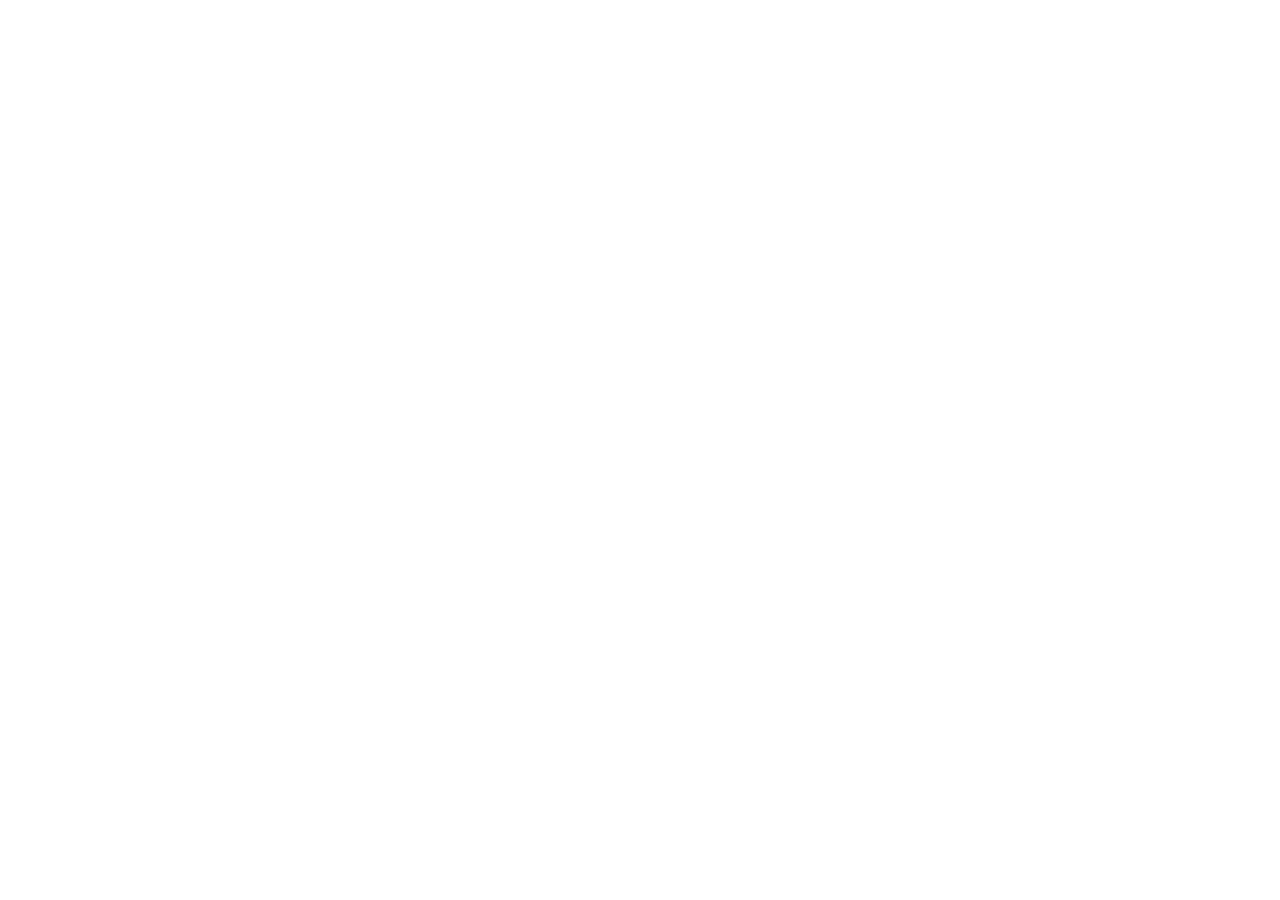
==== index.html @ d39bd147 "Weekend Assignment Starting" ====
<!DOCTYPE html>
<html lang="en">
<head>
    <meta charset="UTF-8">
    <meta name="viewport" content="width=device-width, initial-scale=1.0">
    <title>Dashboard</title>
</head>
<body>
    <!-- 
 A dashboard displaying a welcome message and student statistics.
 A student registration form.
 A student records section displaying registered students.
 A student search feature.
 A student performance summary
    -->
 
 </div>
</body>
</html>
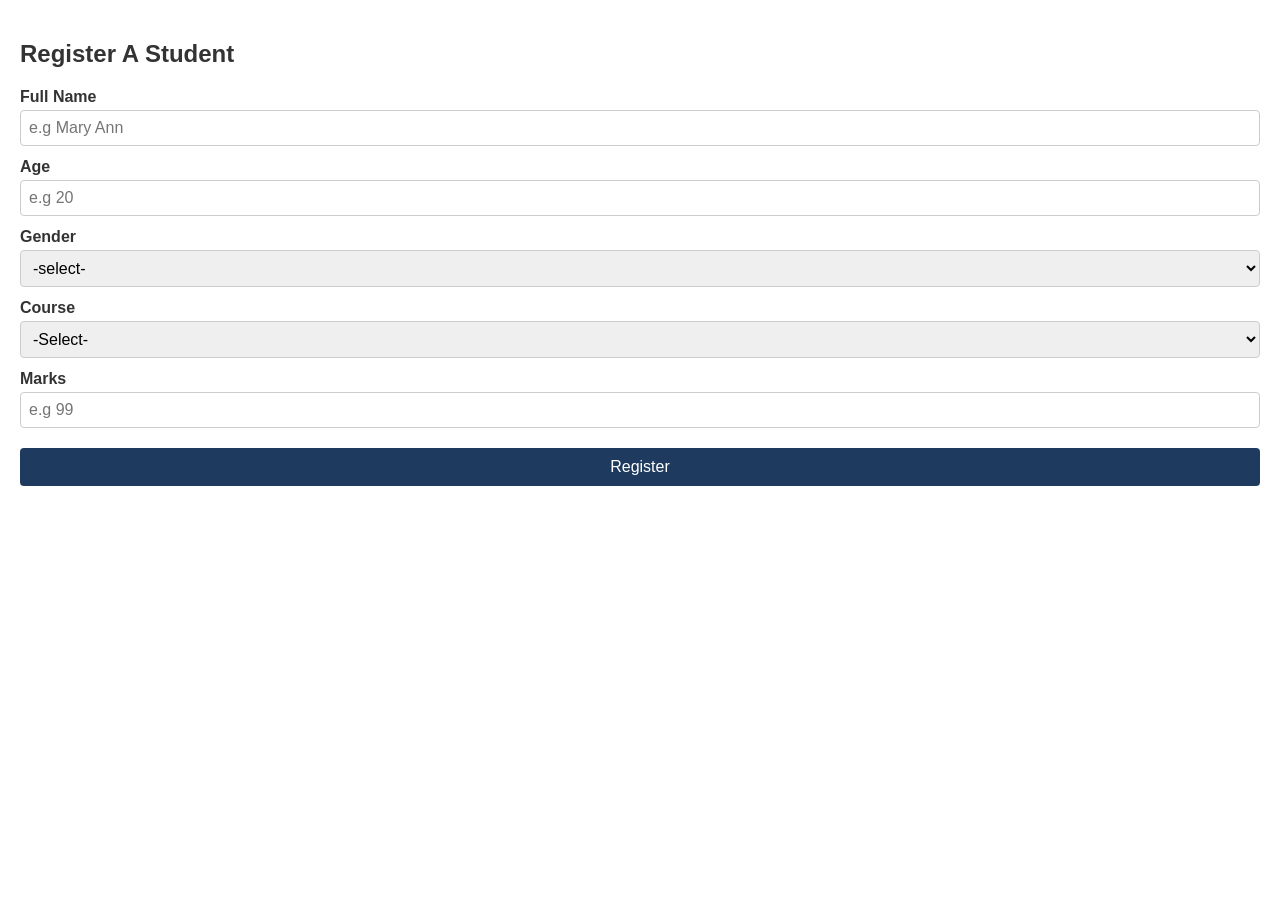
==== commit a813a3ae: "student reg form done" ====
--- a/index.html
+++ b/index.html
@@ -4,6 +4,7 @@
     <meta charset="UTF-8">
     <meta name="viewport" content="width=device-width, initial-scale=1.0">
     <title>Dashboard</title>
+    <link rel="stylesheet" href="style.css"
 </head>
 <body>
     <!-- 
@@ -13,7 +14,43 @@
  A student search feature.
  A student performance summary
     -->
- 
+ <section id="registration">
+    <h2> Register A Student</h2>
+    <form id="student-form">
+        <label for="name">Full Name</label>
+        <input type="text" id="name" placeholder="e.g Mary Ann">
+
+        <label for="age">Age</label>
+        <input type="number" id="age" placeholder="e.g 20">
+
+        <label for="gender">Gender</label>
+        <select id="gender">
+            <option value="">-select-</option>
+            <option value="Female">Female</option>
+            <option value="Male">Male</option>
+        </select>
+
+        <label for="course">Course</label>
+        <select id="course">
+            <option value="">-Select-</option>
+            <option value="Software Development">Software Development</option>
+            <option value="Graphic Design">Graphic Design</option>
+            <option value="Data Analysis">Data Analysis</option>
+            <option value="Quality Analysis">Quality Analysis</option>
+            <option value="Computer Science">Computer Science</option>
+            <option value="Information Technology">Information Technology</option>
+        </select>
+
+        <label for="marks">Marks</label>
+        <input type="number" id="marks" placeholder="e.g 99">
+
+        <button type="submit">Register</button>
+    </form>
+
+    <p id="message"></p> <!--when the info is invalid results show here-->
+ </section>
+ <!--end of our student registration form-->
  </div>
+ <script src="script.js"></script>
 </body>
 </html>
--- a/style.css
+++ b/style.css
@@ -0,0 +1,65 @@
+* {
+  box-sizing: border-box;
+}
+
+body {
+  font-family: Arial, sans-serif;
+  background-color: #ffffff;
+  color: #333;
+  margin: 0;
+  padding: 20px;
+}
+
+h1 {
+  text-align: center;
+  color: #1e3a5f;
+}
+label {
+  display: block;
+  margin-top: 12px;
+  font-weight: bold;
+}
+
+input,
+select {
+  width: 100%;
+  padding: 8px;
+  margin-top: 4px;
+  border: 1px solid #ccc;
+  border-radius: 4px;
+  font-size: 1rem;
+}
+
+input:focus,
+select:focus {
+  outline: none;
+  border-color: #1e3a5f;
+}
+
+/* The button */
+button {
+  width: 100%;
+  margin-top: 20px;
+  padding: 10px;
+  background-color: #1e3a5f;
+  color: white;
+  border: none;
+  border-radius: 4px;
+  font-size: 1rem;
+  cursor: pointer;
+}
+
+button:hover {
+  background-color: #2c5282;
+}
+
+/* Error and success messages */
+.error {
+  color: #c53030;
+  font-weight: bold;
+}
+
+.success {
+  color: #2f855a;
+  font-weight: bold;
+}
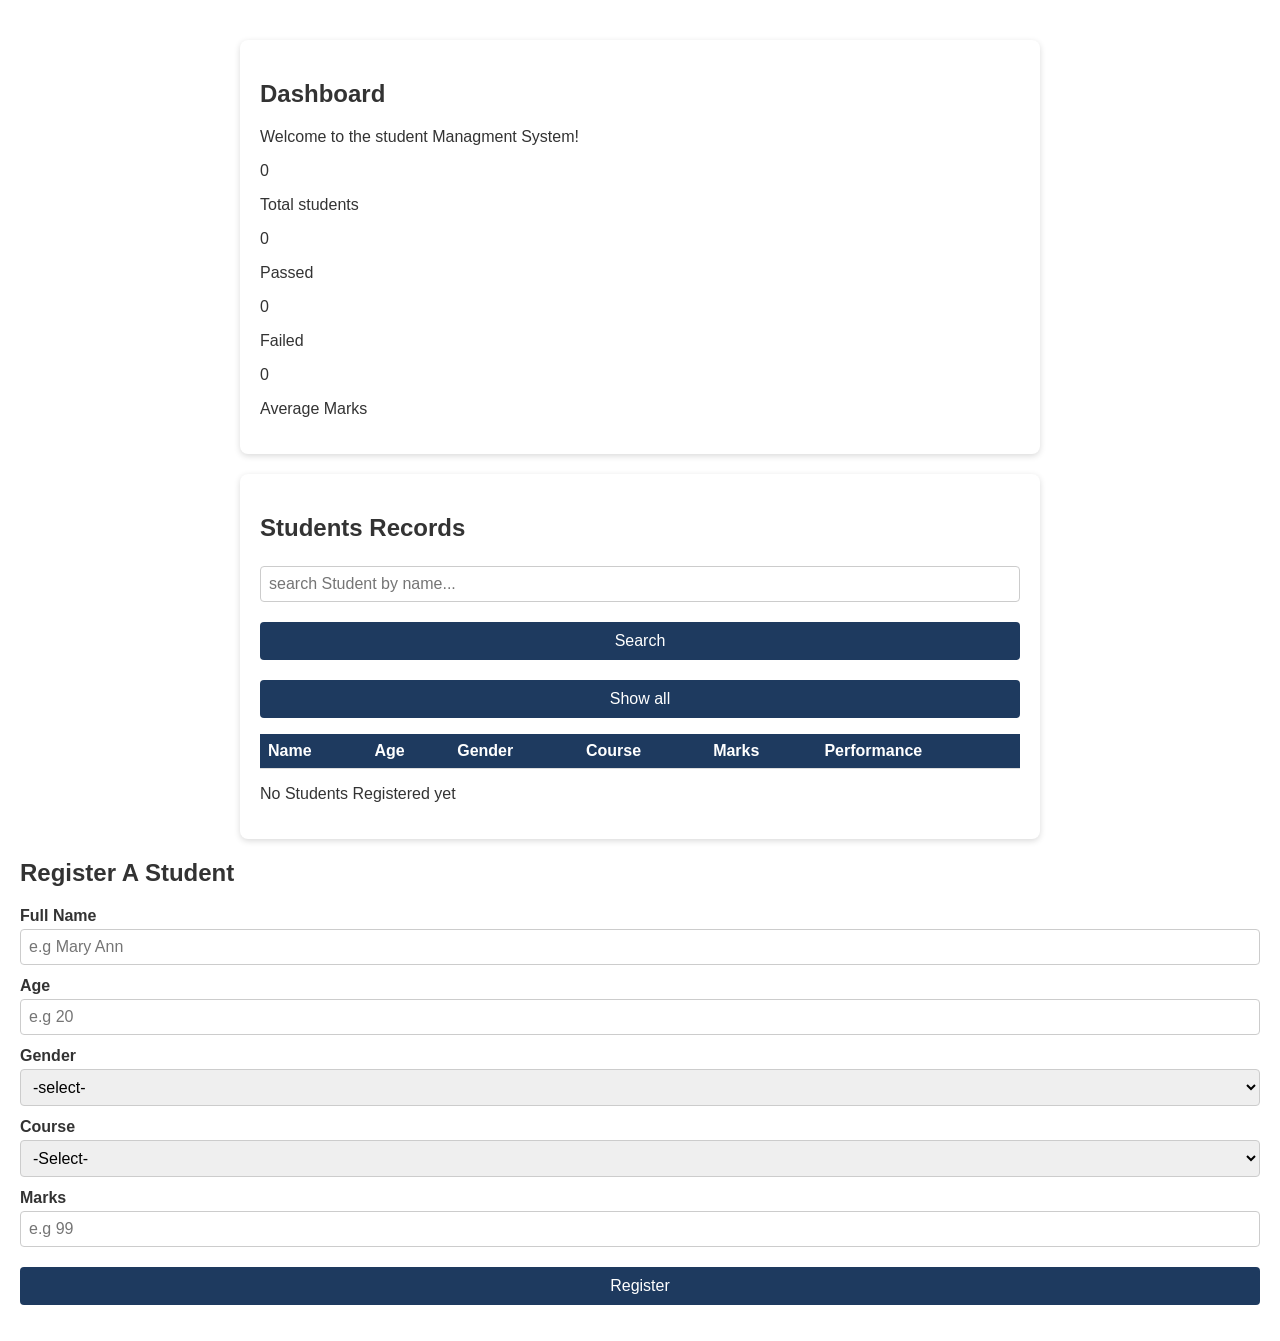
==== commit 392d0a7a: "Dashboard and search button" ====
--- a/index.html
+++ b/index.html
@@ -4,15 +4,70 @@
     <meta charset="UTF-8">
     <meta name="viewport" content="width=device-width, initial-scale=1.0">
     <title>Dashboard</title>
-    <link rel="stylesheet" href="style.css"
+    <link rel="stylesheet" href="style.css">
 </head>
 <body>
+
+    <section id="dashboard">
+        <h2>Dashboard</h2>
+        <p>Welcome to the student Managment System!</p>
+
+        <div class="statistics">
+            <div class="statistics-box">
+                <span id="total-students">0</span>
+                <p>Total students</p>
+            </div>
+
+            <div class="statistics-box">
+                <span id="total-passed">0</span>
+                <p>Passed</p>
+            </div>
+
+            <div class="statistics-box">
+                <span id="total-failed">0</span>
+                <p>Failed</p>
+            </div>
+
+            <div class="statistics-box">
+                <span id="average-marks">0</span>
+                <p>Average Marks</p>
+            </div>
+        </div>
+    </section>
+
+    <!--Records-->
+    <section id="records">
+        <h2>Students Records</h2>
+
+        <div id="search-area">
+            <input type="text" id="search-input" placeholder="search Student by name...">
+            <button id="search-button">Search</button>
+            <button id="clear-button">Show all</button>
+        </div>
+
+        <p id="search-message>"></p>
+
+        <table>
+            <thead>
+                <tr>
+                    <th>Name</th>
+                    <th>Age</th>
+                    <th>Gender</th>
+                    <th>Course</th>
+                    <th>Marks</th>
+                    <th>Performance</th>
+                </tr>
+            </thead>
+            <tbody id="records-body"></tbody>
+        </table>
+
+        <p id="no-records">No Students Registered yet</p>
+        
+    </section>
     <!-- 
  A dashboard displaying a welcome message and student statistics.
  A student registration form.
- A student records section displaying registered students.
- A student search feature.
- A student performance summary
+ 
     -->
  <section id="registration">
     <h2> Register A Student</h2>
@@ -51,6 +106,7 @@
  </section>
  <!--end of our student registration form-->
  </div>
+
  <script src="script.js"></script>
 </body>
 </html>
--- a/style.css
+++ b/style.css
@@ -8,6 +8,57 @@
   color: #333;
   margin: 0;
   padding: 20px;
+}
+
+#dashboard,
+#records {
+  background-color: white;
+  max-width: 800px;
+  margin: 20px auto;
+  padding: 20px;
+  border-radius: 8px;
+  box-shadow: 0 2px 6px rgba(0, 0, 0, 0.15);
+}
+
+.stats {
+  display: flex;
+  gap: 12px;
+  flex-wrap: wrap;
+}
+
+.stat-box {
+  flex: 1;
+  min-width: 140px;
+  background-color: #eef2f7;
+  padding: 12px;
+  border-radius: 6px;
+  text-align: center;
+}
+
+.stat-box span {
+  font-size: 2rem;
+  font-weight: bold;
+  color: #1e3a5f;
+}
+
+.stat-box p {
+  margin: 4px 0 0;
+}
+
+table {
+  width: 100%;
+  border-collapse: collapse;
+}
+
+th, td {
+  padding: 8px;
+  text-align: left;
+  border-bottom: 1px solid #ddd;
+}
+
+th {
+  background-color: #1e3a5f;
+  color: white;
 }
 
 h1 {
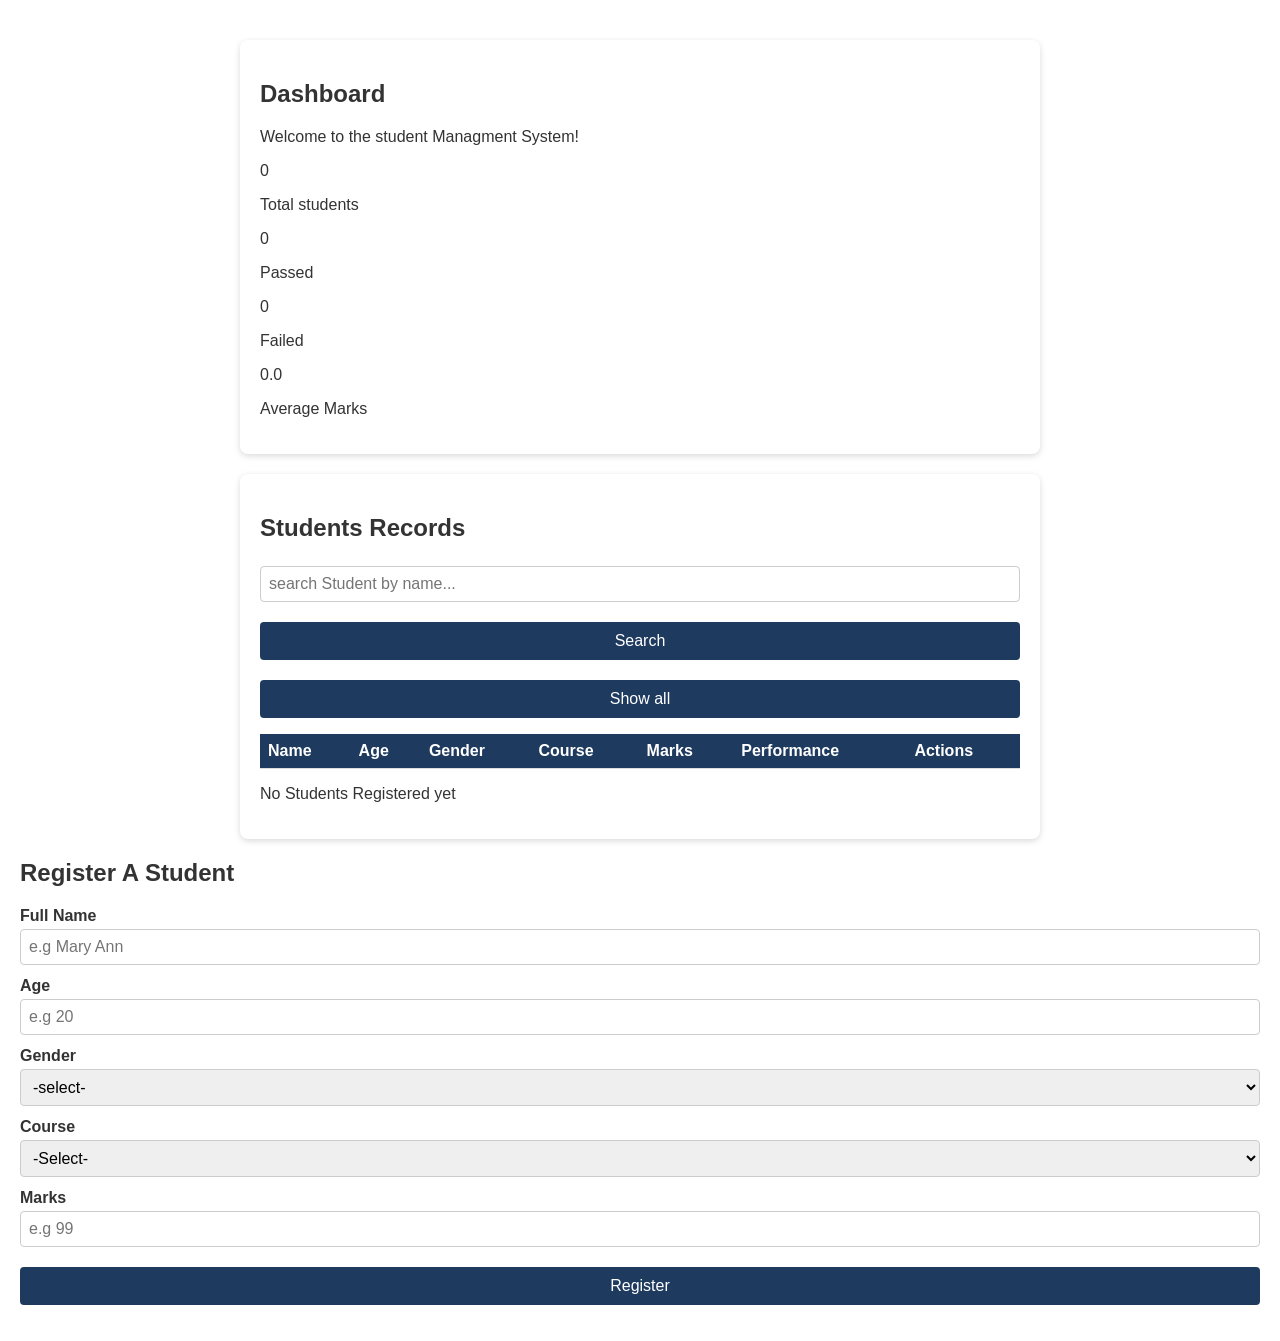
==== commit cb7d1c4d: "update section" ====
--- a/index.html
+++ b/index.html
@@ -45,7 +45,7 @@
             <button id="clear-button">Show all</button>
         </div>
 
-        <p id="search-message>"></p>
+        <p id="search-message"></p>
 
         <table>
             <thead>
@@ -56,6 +56,7 @@
                     <th>Course</th>
                     <th>Marks</th>
                     <th>Performance</th>
+                    <th>Actions</th>
                 </tr>
             </thead>
             <tbody id="records-body"></tbody>
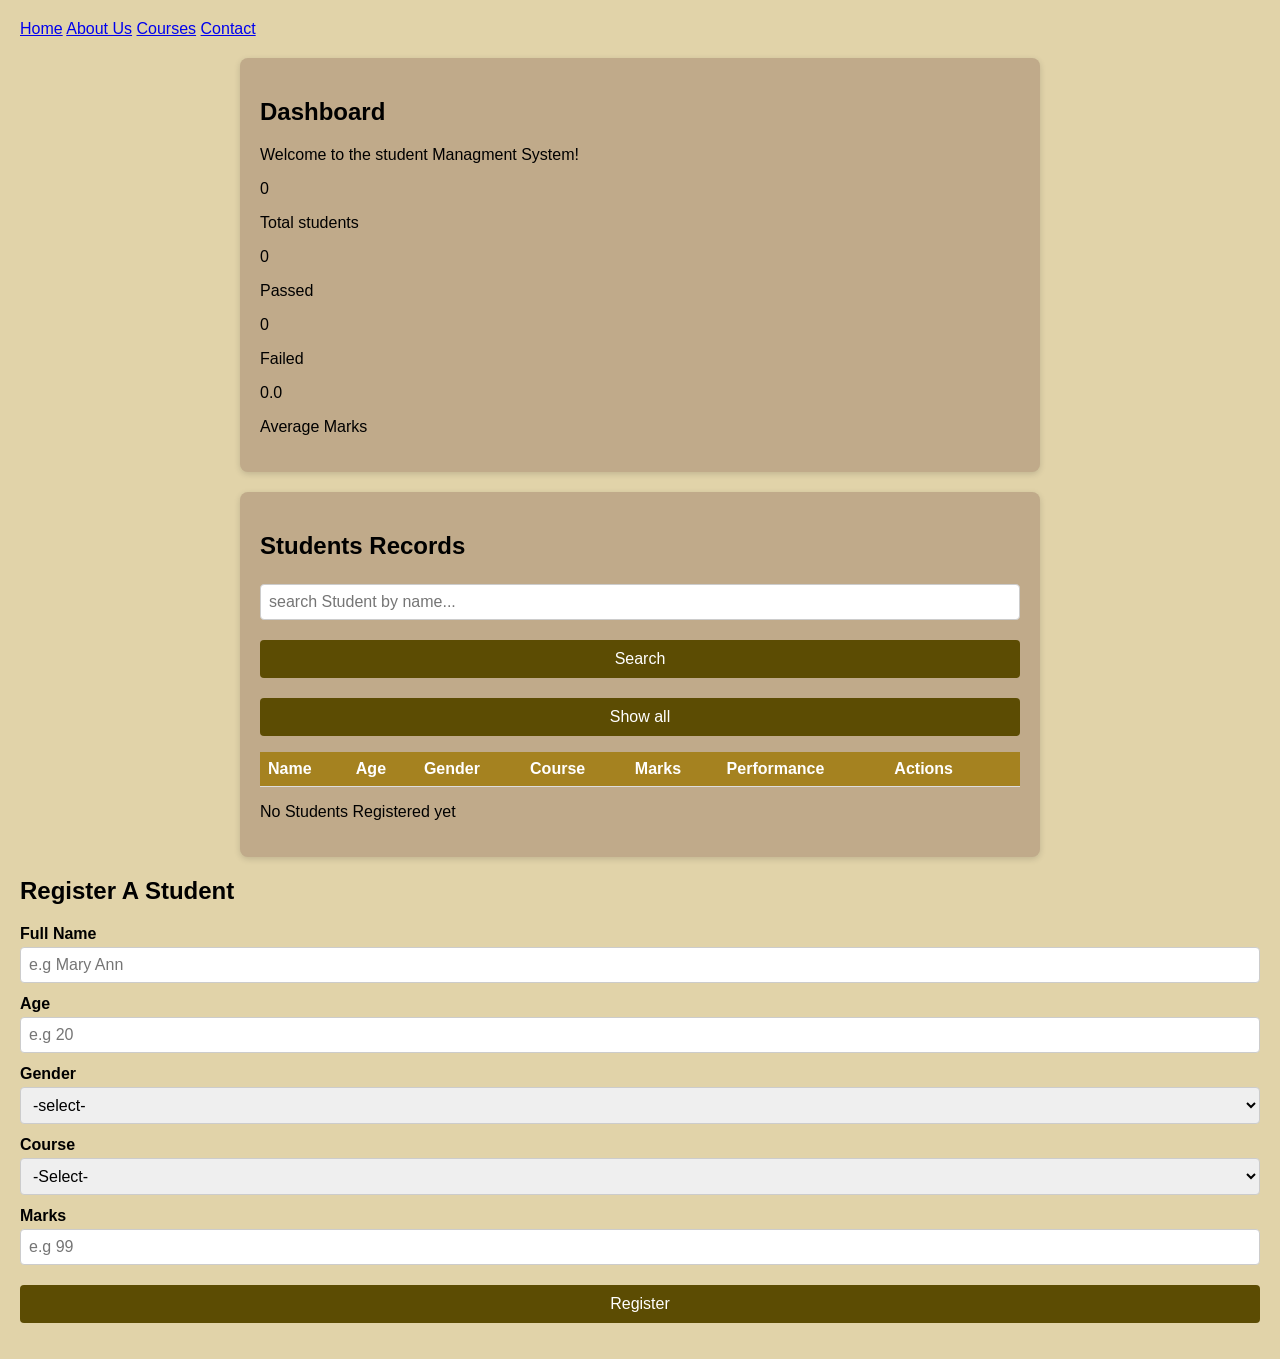
==== commit e2e80460: "css colors" ====
--- a/index.html
+++ b/index.html
@@ -7,6 +7,12 @@
     <link rel="stylesheet" href="style.css">
 </head>
 <body>
+<nav>
+        <a href="index.html">Home</a>
+        <a href="about.html">About Us</a>
+        <a href="courses.html">Courses</a>
+        <a href="contact.html">Contact</a>
+</nav>
 
     <section id="dashboard">
         <h2>Dashboard</h2>
@@ -57,6 +63,7 @@
                     <th>Marks</th>
                     <th>Performance</th>
                     <th>Actions</th>
+                    <th></th> <!--trying to even out the space-->
                 </tr>
             </thead>
             <tbody id="records-body"></tbody>
@@ -65,11 +72,8 @@
         <p id="no-records">No Students Registered yet</p>
         
     </section>
-    <!-- 
- A dashboard displaying a welcome message and student statistics.
- A student registration form.
- 
-    -->
+
+    <!--  registering    -->
  <section id="registration">
     <h2> Register A Student</h2>
     <form id="student-form">
--- a/style.css
+++ b/style.css
@@ -4,15 +4,15 @@
 
 body {
   font-family: Arial, sans-serif;
-  background-color: #ffffff;
-  color: #333;
+  background-color: #e1d3a9;
+  color: black;
   margin: 0;
   padding: 20px;
 }
 
 #dashboard,
 #records {
-  background-color: white;
+  background-color: #c0aa8a;
   max-width: 800px;
   margin: 20px auto;
   padding: 20px;
@@ -57,13 +57,13 @@
 }
 
 th {
-  background-color: #1e3a5f;
+  background-color: #a58220;
   color: white;
 }
 
 h1 {
   text-align: center;
-  color: #1e3a5f;
+  color: #131210;
 }
 label {
   display: block;
@@ -92,7 +92,7 @@
   width: 100%;
   margin-top: 20px;
   padding: 10px;
-  background-color: #1e3a5f;
+  background-color: #5c4c03;
   color: white;
   border: none;
   border-radius: 4px;
@@ -101,7 +101,7 @@
 }
 
 button:hover {
-  background-color: #2c5282;
+  background-color: #c76f1d;
 }
 
 /* Error and success messages */
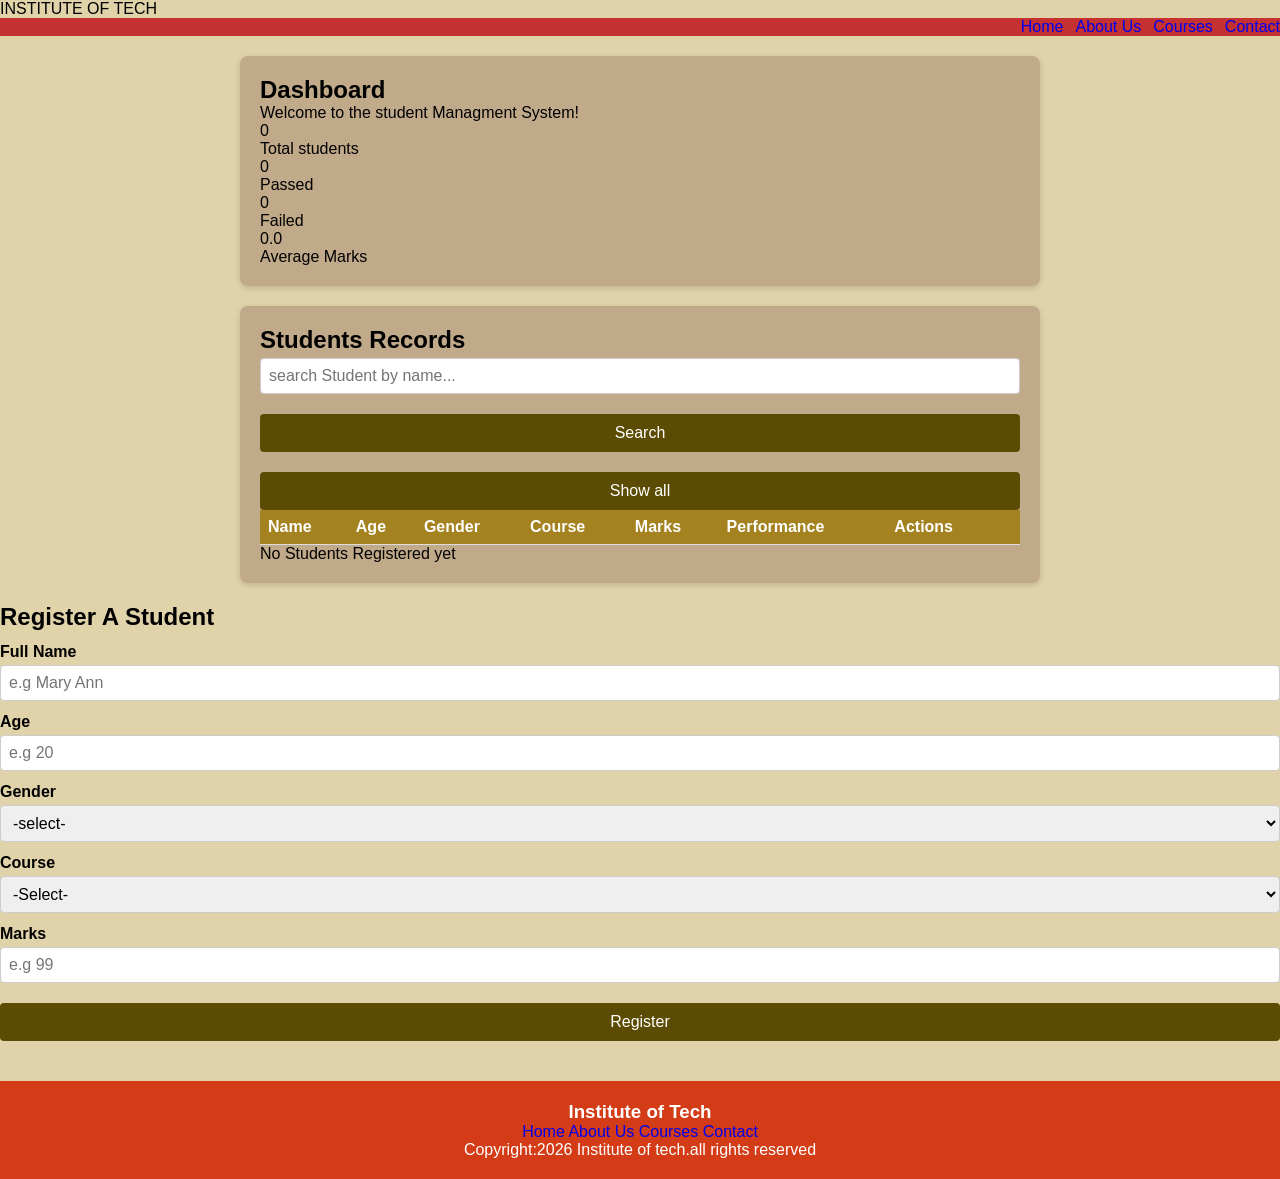
==== commit cb2eb500: "styles and backgrounds" ====
--- a/index.html
+++ b/index.html
@@ -7,13 +7,15 @@
     <link rel="stylesheet" href="style.css">
 </head>
 <body>
-<nav>
+    <header>
+        <div class="LOGO">INSTITUTE OF TECH</div>
+<nav class="navbar">
         <a href="index.html">Home</a>
         <a href="about.html">About Us</a>
         <a href="courses.html">Courses</a>
         <a href="contact.html">Contact</a>
 </nav>
-
+    </header>
     <section id="dashboard">
         <h2>Dashboard</h2>
         <p>Welcome to the student Managment System!</p>
@@ -113,5 +115,17 @@
  </div>
 
  <script src="script.js"></script>
+
+ <footer>
+    <h3>Institute of Tech</h3>
+    <div class="footer-links">
+        <a href="index.html">Home</a>
+        <a href="about.html">About Us</a>
+        <a href="courses.html">Courses</a>
+        <a href="contact.html">Contact</a>
+    </div>
+
+    <p class="rights">Copyright:2026 Institute of tech.all rights reserved</p>
+ </footer>
 </body>
 </html>
--- a/style.css
+++ b/style.css
@@ -1,15 +1,33 @@
 * {
   box-sizing: border-box;
+  padding: 0%;
+  margin: 0;
 }
+
 
 body {
   font-family: Arial, sans-serif;
   background-color: #e1d3a9;
   color: black;
   margin: 0;
-  padding: 20px;
 }
 
+nav{
+  background-color: #c53030;
+    display: flex;
+    justify-content: flex-end;
+    gap: 12px;
+    padding: 0px;
+    margin: 0;
+    }
+
+nav a:hover{
+    color: rgb(202, 117, 145);
+    transition: 0.3s;
+}
+a{
+    text-decoration: none;
+   }
 #dashboard,
 #records {
   background-color: #c0aa8a;
@@ -113,4 +131,27 @@
 .success {
   color: #2f855a;
   font-weight: bold;
+}
+
+footer-links{
+  margin: 0;
+}
+  
+
+
+
+footer-links a{
+  color: white;
+  text-decoration: none;
+  margin: 10px;
+
+}
+
+footer{
+  background-color: #d33c16;
+  color: #ffff;
+  text-align: center;
+  padding: 20px;
+  margin-top: 40px;
+
 }
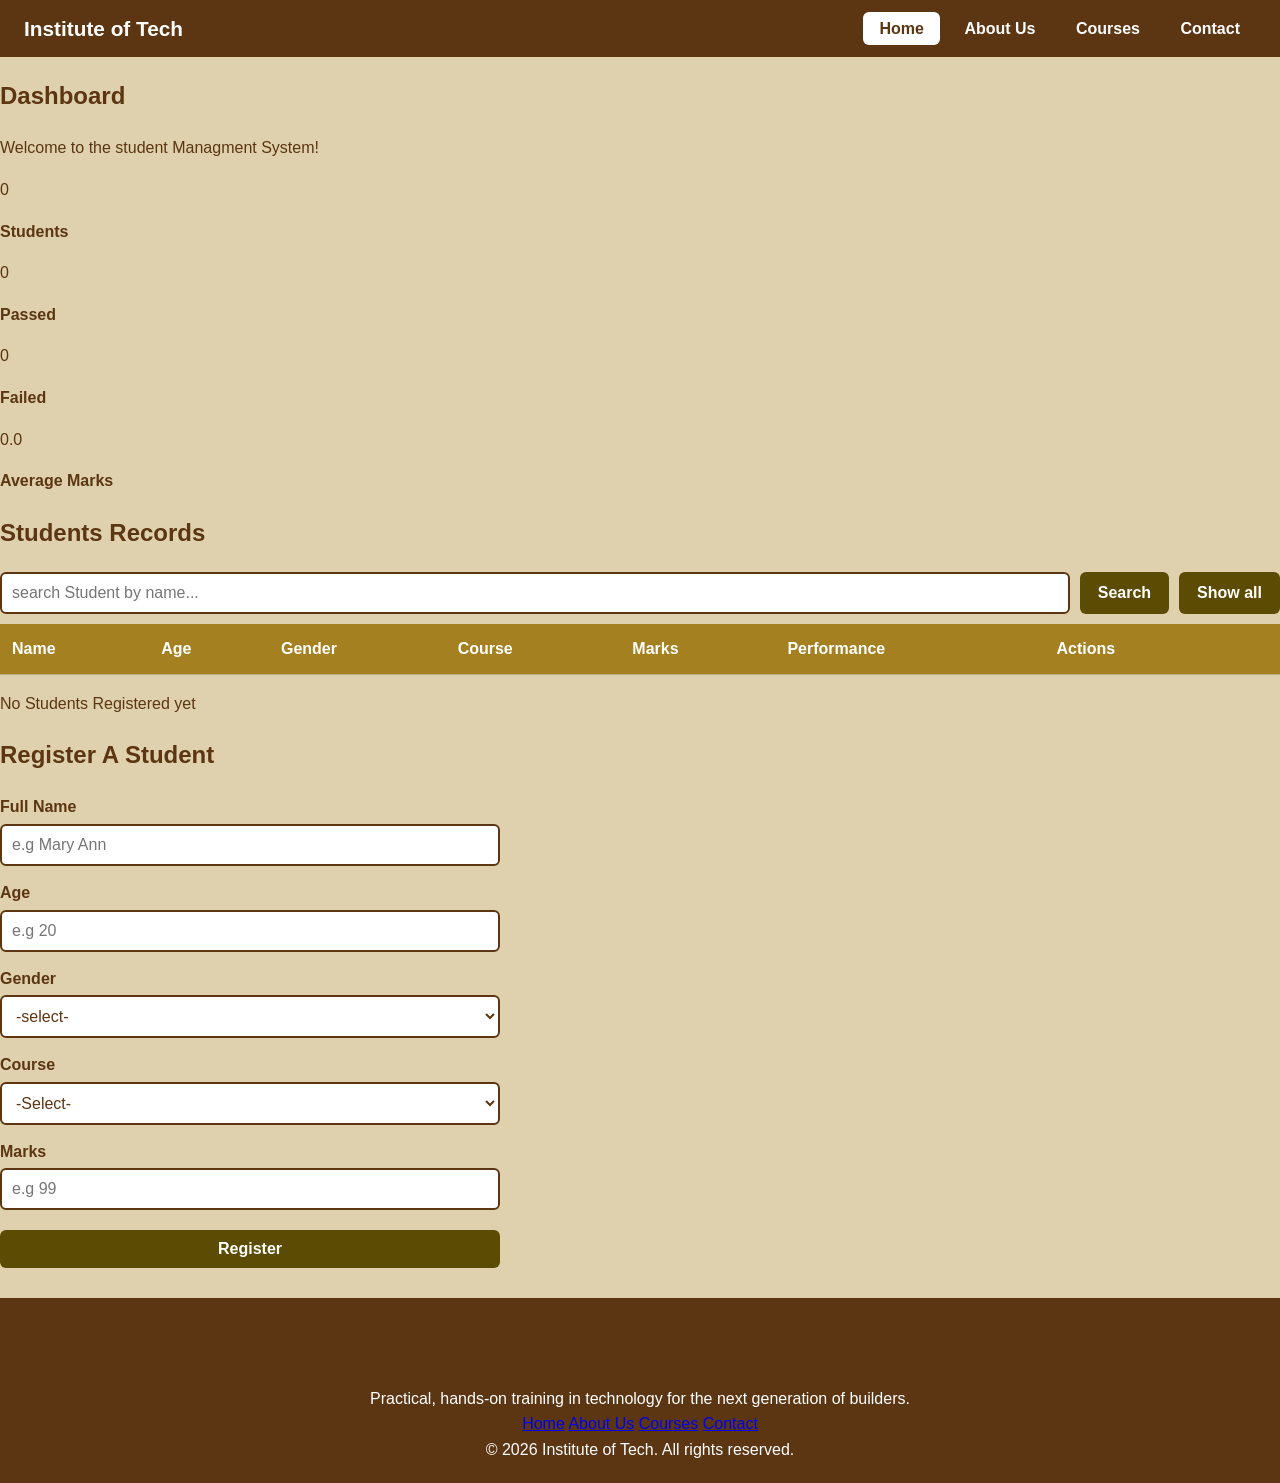
==== commit 1674e38d: "cleaned up" ====
--- a/index.html
+++ b/index.html
@@ -7,14 +7,15 @@
     <link rel="stylesheet" href="style.css">
 </head>
 <body>
-    <header>
-        <div class="LOGO">INSTITUTE OF TECH</div>
-<nav class="navbar">
-        <a href="index.html">Home</a>
-        <a href="about.html">About Us</a>
-        <a href="courses.html">Courses</a>
-        <a href="contact.html">Contact</a>
-</nav>
+<header>
+  <div class="logo">Institute of Tech</div>
+  <nav>
+    <a href="index.html" class="active">Home</a>
+    <a href="about.html">About Us</a>
+    <a href="courses.html">Courses</a>
+    <a href="contact.html">Contact</a>
+  </nav>
+</header>
     </header>
     <section id="dashboard">
         <h2>Dashboard</h2>
@@ -23,22 +24,22 @@
         <div class="statistics">
             <div class="statistics-box">
                 <span id="total-students">0</span>
-                <p>Total students</p>
+                <p><strong>Students</strong></p>
             </div>
 
             <div class="statistics-box">
                 <span id="total-passed">0</span>
-                <p>Passed</p>
+                <p><strong>Passed</strong></p>
             </div>
 
             <div class="statistics-box">
                 <span id="total-failed">0</span>
-                <p>Failed</p>
+                <p><strong>Failed</strong></p>
             </div>
 
             <div class="statistics-box">
                 <span id="average-marks">0</span>
-                <p>Average Marks</p>
+                <p><strong>Average Marks</strong></p>
             </div>
         </div>
     </section>
@@ -117,15 +118,21 @@
  <script src="script.js"></script>
 
  <footer>
-    <h3>Institute of Tech</h3>
-    <div class="footer-links">
-        <a href="index.html">Home</a>
-        <a href="about.html">About Us</a>
-        <a href="courses.html">Courses</a>
-        <a href="contact.html">Contact</a>
+  <div class="footer-content">
+
+    <div class="footer-about">
+      <h3>Institute of Tech</h3>
+      <p>Practical, hands-on training in technology for the next generation of builders.</p>
     </div>
 
-    <p class="rights">Copyright:2026 Institute of tech.all rights reserved</p>
- </footer>
+    <div class="footer-links">
+      <a href="index.html">Home</a>
+      <a href="about.html">About Us</a>
+      <a href="courses.html">Courses</a>
+      <a href="contact.html">Contact</a>
+    </div>
+  </div>
+  <p class="rights">&copy; 2026 Institute of Tech. All rights reserved.</p>
+</footer>
 </body>
 </html>
--- a/style.css
+++ b/style.css
@@ -1,66 +1,338 @@
+/* ===== 1. COLOURS (change them here, once) ===== */
+:root {
+  --brown: #5c3612;
+  --olive: #5c4c03;
+  --white: #ffffff;
+
+  --page-bg: #dfd1ad;     /* sand page background */
+  --card-bg: #bfa88a;     /* tan sections */
+  --table-head: #a58020;  /* gold table header */
+  --hover: #c8711c;       /* orange hover colour */
+
+  --row-hover: rgba(255, 255, 255, 0.35);
+  --shadow: 0 3px 10px rgba(92, 54, 18, 0.3);
+
+  --error: #b00020;       /* used only for error messages and Failed */
+  --success: #1b7a3a;     /* used only for success messages and Excellent */
+}
+
+/* ===== 2. BASICS ===== */
 * {
   box-sizing: border-box;
-  padding: 0%;
+}
+
+body {
+  margin: 0px;
+  font-family: Arial, sans-serif;
+  line-height: 1.6;
+  color: var(--brown);
+  background-color: var(--page-bg);
+}
+
+h1, h2, h3 {
+  color: var(--brown);
+}
+
+p:empty {
+  display: none; /* hides empty message paragraphs */
+}
+
+/* ===== 3. HEADER AND NAVIGATION ===== */
+header {
+  background-color: var(--brown);
+  padding: 12px 24px;
+  display: flex;
+  justify-content: space-between;
+  align-items: center;
+  flex-wrap: wrap;
+  gap: 10px;
+}
+
+.logo {
+  color: var(--white);
+  font-size: 1.3rem;
+  font-weight: bold;
+}
+
+nav a {
+  color: var(--white);
+  text-decoration: none;
+  padding: 8px 16px;
+  margin-left: 4px;
+  border-radius: 6px;
+  font-weight: bold;
+}
+
+/* ===== 4. BUTTONS AND HOVER  ===== */
+button,
+.btn {
+  background-color: var(--olive);
+  color: var(--white);
+  border: none;
+  border-radius: 6px;
+  padding: 10px 18px;
+  font-size: 1rem;
+  font-weight: bold;
+  cursor: pointer;
+  text-decoration: none;
+}
+
+button:hover,
+.btn:hover,
+nav a:hover {
+  background-color: var(--hover);
+  color: var(--white);
+}
+
+/* The active page link. It sits BELOW the hover rule on purpose,
+   so the current page stays highlighted. */
+nav a.active {
+  background-color: var(--white);
+  color: var(--brown);
+}
+
+/* ===== 5. HERO ===== */
+.hero {
+  background:
+    linear-gradient(rgba(92, 54, 18, 0.85), rgba(92, 76, 3, 0.85)),
+    url("../images/hero.jpg") center / cover no-repeat;
+  background-color: var(--brown); /* shows if the image is missing */
+  color: var(--white);
+  text-align: center;
+  padding: 90px 20px;
+}
+
+.hero h1 {
+  color: var(--white);
+  font-size: 2.6rem;
+  margin: 0 0 10px;
+}
+
+.hero p {
+  font-size: 1.15rem;
+  max-width: 600px;
+  margin: 0 auto 24px;
+}
+
+.hero .btn {
+  display: inline-block;
+  background-color: var(--white);
+  color: var(--brown);
+  padding: 12px 30px;
+  border-radius: 30px;
+}
+
+.hero .btn:hover {
+  background-color: var(--hover);
+  color: var(--white);
+}
+
+/* ===== 6. MAIN AREA AND SECTIONS ===== */
+main {
+  padding: 20px;
+}
+
+main > h1 {
+  text-align: center;
+}
+
+main section {
+  max-width: 1000px;
+  margin: 24px auto;
+  padding: 24px;
+  background-color: var(--card-bg);
+  border-radius: 10px;
+  box-shadow: var(--shadow);
+}
+
+main section h2 {
+  border-bottom: 3px solid var(--olive);
+  padding-bottom: 8px;
+  margin-top: 0;
+}
+
+/* ===== 7. CARDS (stats, courses, team) ===== */
+.stats,
+.team-grid {
+  display: grid;
+  grid-template-columns: repeat(auto-fit, minmax(220px, 1fr));
+  gap: 20px;
+}
+
+.stat-box,
+.course-card,
+.team-card {
+  background-color: var(--white);
+  border-top: 5px solid var(--olive);
+  border-radius: 8px;
+  box-shadow: var(--shadow);
+  padding: 20px;
+  transition: transform 0.2s;
+}
+
+.stat-box:hover,
+.course-card:hover,
+.team-card:hover {
+  transform: translateY(-4px);
+}
+
+.stat-box {
+  text-align: center;
+}
+
+.stat-box span {
+  font-size: 2.4rem;
+}
+
+.stat-box p {
   margin: 0;
-}
-
-
-body {
-  font-family: Arial, sans-serif;
-  background-color: #e1d3a9;
-  color: black;
-  margin: 0;
-}
-
-nav{
-  background-color: #c53030;
-    display: flex;
-    justify-content: flex-end;
-    gap: 12px;
-    padding: 0px;
-    margin: 0;
-    }
-
-nav a:hover{
-    color: rgb(202, 117, 145);
-    transition: 0.3s;
-}
-a{
-    text-decoration: none;
-   }
-#dashboard,
-#records {
-  background-color: #c0aa8a;
-  max-width: 800px;
-  margin: 20px auto;
-  padding: 20px;
-  border-radius: 8px;
-  box-shadow: 0 2px 6px rgba(0, 0, 0, 0.15);
-}
-
+    text-transform: uppercase;
+    font-weight: bold;
+    font-size: 0.85rem;
+    letter-spacing:1px;
+}
+main section#dashboard {
+  background: none;
+  box-shadow: none;
+  padding: 0;
+  max-width: 1100px;
+}
+
+main section#dashboard h2 {
+  text-align: center;
+  border-bottom: none;
+}
+
+main section#dashboard > p {
+  text-align: center;
+}
+
+/* Four cards in a row */
 .stats {
+  display: grid;
+  grid-template-columns: repeat(4, 1fr);
+  gap: 24px;
+}
+
+main section#courses {
+  background: none;
+  box-shadow: none;
+  padding: 0;
+  max-width: 1100px;
+}
+
+main section#courses h2 {
+  text-align: center;
+  border-bottom: none;
+}
+
+main section#courses > p {
+  text-align: center;
+}
+
+.course-grid {
+  display: grid;
+  grid-template-columns: repeat(3, 1fr);
+  gap: 24px;
+}
+
+.course-card {
+  text-align: center;
+}
+
+.team-card {
+  text-align: center;
+}
+
+.team-card img {
+  width: 120px;
+  height: 120px;
+  object-fit: cover;
+  border-radius: 50%;
+  border: 4px solid var(--olive);
+}
+
+.role {
+  color: var(--olive);
+  font-weight: bold;
+}
+
+/* ===== 8. FORMS ===== */
+label {
+  display: block;
+  margin-top: 14px;
+  font-weight: bold;
+}
+
+input,
+select,
+textarea {
+  width: 100%;
+  padding: 10px;
+  margin-top: 4px;
+  border: 2px solid var(--brown);
+  border-radius: 6px;
+  font-size: 1rem;
+  font-family: inherit;
+  color: var(--brown);
+  background-color: var(--white);
+}
+
+input:focus,
+select:focus,
+textarea:focus {
+  outline: none;
+  border-color: var(--hover);
+  box-shadow: 0 0 0 4px rgba(200, 113, 28, 0.35);
+}
+
+#student-form,
+#contact-form {
+  max-width: 500px;
+}
+
+form button {
+  width: 100%;
+  margin-top: 20px;
+}
+
+/* ===== 9. SEARCH ===== */
+#search-area {
   display: flex;
-  gap: 12px;
+  gap: 10px;
   flex-wrap: wrap;
-}
-
-.stat-box {
+  margin-bottom: 10px;
+}
+
+#search-input {
   flex: 1;
-  min-width: 140px;
-  background-color: #eef2f7;
-  padding: 12px;
+  min-width: 200px;
+  margin-top: 0;
+}
+
+/* ===== 10. FEEDBACK MESSAGES ===== */
+.error,
+.success {
+  padding: 10px 14px;
   border-radius: 6px;
-  text-align: center;
-}
-
-.stat-box span {
-  font-size: 2rem;
-  font-weight: bold;
-  color: #1e3a5f;
-}
-
-.stat-box p {
-  margin: 4px 0 0;
+  font-weight: bold;
+  margin-top: 14px;
+  background-color: var(--white);
+}
+
+.error {
+  color: var(--error);
+  border-left: 5px solid var(--error);
+}
+
+.success {
+  color: var(--success);
+  border-left: 5px solid var(--success);
+}
+
+/* ===== 11. RECORDS TABLE ===== */
+.table-wrap {
+  overflow-x: auto;
 }
 
 table {
@@ -69,89 +341,52 @@
 }
 
 th, td {
-  padding: 8px;
+  padding: 12px;
   text-align: left;
-  border-bottom: 1px solid #ddd;
+  border-bottom: 1px solid rgba(92, 54, 18, 0.25);
 }
 
 th {
-  background-color: #a58220;
-  color: white;
-}
-
-h1 {
-  text-align: center;
-  color: #131210;
-}
-label {
-  display: block;
-  margin-top: 12px;
-  font-weight: bold;
-}
-
-input,
-select {
-  width: 100%;
-  padding: 8px;
-  margin-top: 4px;
-  border: 1px solid #ccc;
-  border-radius: 4px;
-  font-size: 1rem;
-}
-
-input:focus,
-select:focus {
-  outline: none;
-  border-color: #1e3a5f;
-}
-
-/* The button */
-button {
-  width: 100%;
-  margin-top: 20px;
-  padding: 10px;
-  background-color: #5c4c03;
-  color: white;
-  border: none;
-  border-radius: 4px;
-  font-size: 1rem;
-  cursor: pointer;
-}
-
-button:hover {
-  background-color: #c76f1d;
-}
-
-/* Error and success messages */
-.error {
-  color: #c53030;
-  font-weight: bold;
-}
-
-.success {
-  color: #2f855a;
-  font-weight: bold;
-}
-
-footer-links{
+  background-color: var(--table-head);
+  color: var(--white);
+}
+
+tbody tr:hover {
+  background-color: var(--row-hover);
+}
+
+td button {
+  padding: 6px 12px;
+  font-size: 0.85rem;
+  margin-right: 4px;
+}
+
+/* ===== 12. PERFORMANCE LABELS ===== */
+.badge {
+  display: inline-block;
+  padding: 3px 12px;
+  border-radius: 12px;
+  color: var(--white);
+  font-size: 0.85rem;
+  font-weight: bold;
+}
+
+.excellent { background-color: #1b7a3a; }
+.very-good { background-color: #4c9a2a; }
+.good      { background-color: var(--olive); }
+.average   { background-color: #b86e00; }
+.failed    { background-color: #b00020; }
+
+/* ===== 13. FOOTER ===== */
+footer {
+  background-color: var(--brown);
+  color: var(--white);
+  text-align: center;
+  padding: 20px;
+  margin-top: 30px;
+}
+
+footer p {
   margin: 0;
 }
-  
-
-
-
-footer-links a{
-  color: white;
-  text-decoration: none;
-  margin: 10px;
-
-}
-
-footer{
-  background-color: #d33c16;
-  color: #ffff;
-  text-align: center;
-  padding: 20px;
-  margin-top: 40px;
-
-}+
